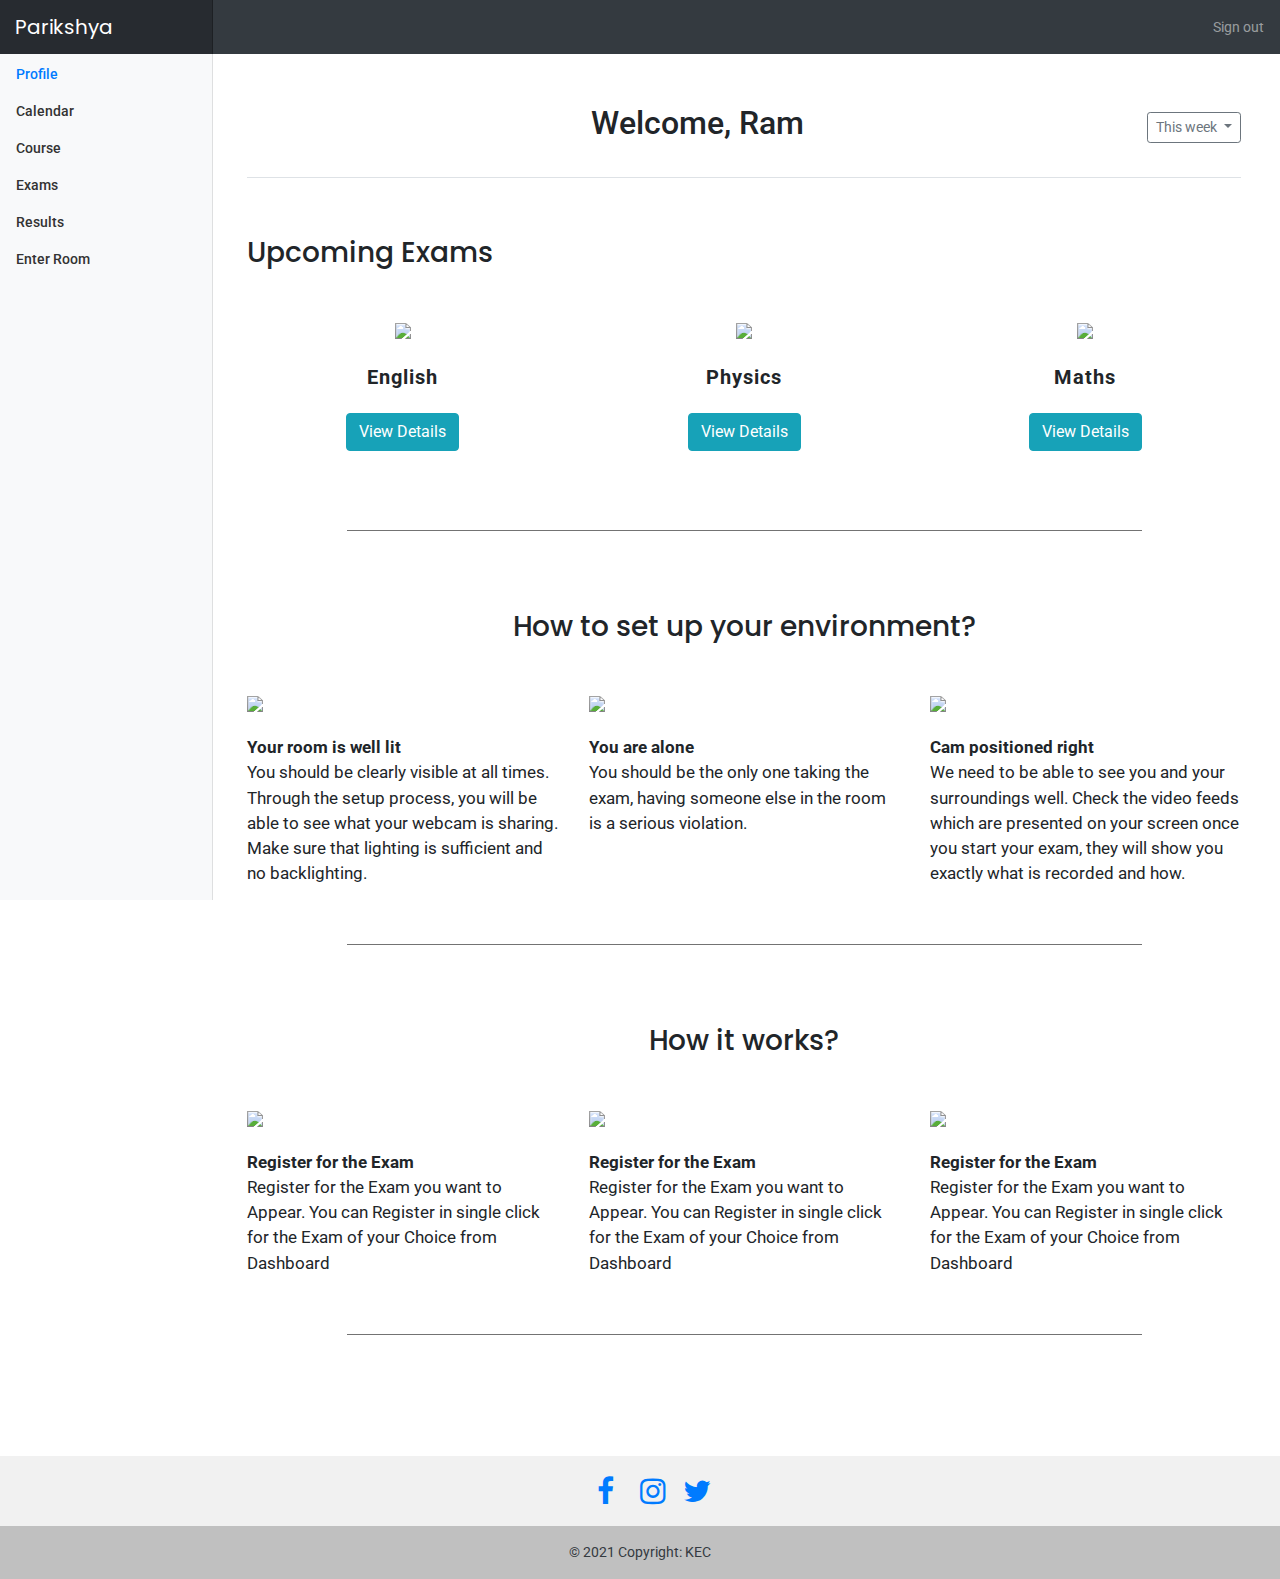
==== index.html @ 29d37759 "Edited the files." ====
<!doctype html>
<html lang="en">

<head>
  <meta charset="utf-8">
  <meta name="viewport" content="width=device-width, initial-scale=1, shrink-to-fit=no">
  <meta name="description" content="">
  <meta name="author" content="">
  <link rel="icon" href="../../../../favicon.ico">
  <link rel="stylesheet" href="path/to/font-awesome/css/font-awesome.min.css">
  <link rel="stylesheet" href="https://cdnjs.cloudflare.com/ajax/libs/font-awesome/4.7.0/css/font-awesome.min.css">


  <link href="https://fonts.googleapis.com/css2?family=Poppins:wght@700&display=swap" rel="stylesheet">
  <link href="https://fonts.googleapis.com/css2?family=Roboto:wght@300&display=swap" rel="stylesheet">
  <link rel="icon" href="new_logo1.png" type="image/x-icon">



  <title>Parikshya | Home</title>

  <!-- Bootstrap CSS -->
  <link rel="stylesheet" href="https://maxcdn.bootstrapcdn.com/bootstrap/4.0.0/css/bootstrap.min.css"
    integrity="sha384-Gn5384xqQ1aoWXA+058RXPxPg6fy4IWvTNh0E263XmFcJlSAwiGgFAW/dAiS6JXm" crossorigin="anonymous">

  <!-- Bootstrap core CSS -->
  <link href="../../dist/css/bootstrap.min.css" rel="stylesheet">

  <!-- Custom styles for this template -->
  <link href="dashboard.css" rel="stylesheet">
</head>

<body>
  <nav class="navbar navbar-dark fixed-top bg-dark flex-md-nowrap p-0 shadow">
    <a class="navbar-brand col-sm-3 col-md-2 mr-0" href="#" style="font-family: Poppins;font-size:20px;">Parikshya</a>
    <!-- <input class="form-control form-control-dark w-100" type="text" placeholder="Search" aria-label="Search">-->
    <ul class="navbar-nav px-3">
      <li class="nav-item text-nowrap">
        <a class="nav-link" href="#">Sign out</a>
      </li>
    </ul>
  </nav>



  <div class="container-fluid">
    <div class="row">
      <nav class="col-md-2 d-none d-md-block bg-light sidebar">
        <div class="sidebar-sticky">
          <ul class="nav flex-column">
            <li class="nav-item">
              <a class="nav-link active" href="index.html">
                <span data-feather="home"></span>
                Profile <span class="sr-only">(current)</span>
              </a>
            </li>
            <li class="nav-item">
              <a class="nav-link" href="calendarpage.html">
                <span data-feather="calendar"></span>
                Calendar
              </a>
            </li>
            <li class="nav-item">
              <a class="nav-link" href="#">
                <span data-feather="book-open"></span>
                Course
              </a>
            </li>
            <li class="nav-item">
              <a class="nav-link" href="#">
                <span data-feather="file-text"></span>
                Exams
              </a>
            </li>
            <li class="nav-item">
              <a class="nav-link" href="#">
                <span data-feather="clipboard"></span>
                Results
              </a>
            </li>
            <li class="nav-item">
              <a class="nav-link" target="_blank" href="https://webrtc-3175a.web.app/videopage.html">
                <span data-feather="log-in"></span>
                Enter Room
              </a>
            </li>
          </ul>
        </div>
      </nav>
    </div>

    <main role="main" class="col-md-9 ml-sm-auto col-lg-10 px-4"><br>
      <div
        class="d-flex justify-content-between flex-wrap flex-md-nowrap align-items-center pt-3 pb-2 mb-3 border-bottom">
        <br /><br /><br><br>
        <h1 class="h2">Welcome, Ram </h1>
        <div class="btn-toolbar mb-2 mb-md-0">
          <button class="btn btn-sm btn-outline-secondary dropdown-toggle">
            <span data-feather="calendar"></span>
            This week
          </button>
        </div>
      </div>


      <br><br>
      <h3 style="font-family: Poppins;">Upcoming Exams</h3><br><br>
      <div class="row">
        <div class="col-lg-4 col-md-4 col-sm-12 col-xs-12">
          <center><img src="test-passed.png" height="auto" width="60%"><br>
            <br>
            <f style="font-family: Roboto; letter-spacing: 1px; font-size: 20px;"><b>English</b></f><br><br>
            <button type="button" class="btn btn-info" onclick="window.location.href='englishexam.html';">View
              Details</button>
          </center>
        </div>

        <div class="col-lg-4 col-md-4 col-sm-12 col-xs-12">
          <center><img src="test-passed.png" height="auto" width="60%"><br>
            <!-- <f style="font-family: Roboto; letter-spacing: 1px; font-size: 2vw;"><b>English</b></f><br><br> 
          <button type="button" class="btn btn-info">View Details</button></center> -->
            <br>
            <f style="font-family: Roboto; letter-spacing: 1px; font-size: 20px;"><b>Physics</b></f><br><br>
            <button type="button" class="btn btn-info" onclick="window.location.href='physicsexam.html';">View
              Details</button>
          </center>
        </div>

        <div class="col-lg-4 col-md-4 col-sm-12 col-xs-12">
          <center><img src="test-passed.png" height="auto" width="60%"><br>
            <!-- <f style="font-family: Roboto; letter-spacing: 1px; font-size: 2vw;"><b>English</b></f><br><br> 
          <button type="button" class="btn btn-info">View Details</button></center> -->
            <br>
            <f style="font-family: Roboto; letter-spacing: 1px; font-size: 20px;"><b>Maths</b></f><br><br>
            <button type="button" class="btn btn-info">View Details</button>
          </center>
        </div>
      </div>
      <br /><br /><br />

      <hr color=grey width=80%>

      <br><br><br>

      <center>
        <h3 style="font-family: Poppins;">How to set up your environment?</h3><br><br>
      </center>
      <div class="row">
        <div class="col-lg-4 col-md-4 col-sm-12 col-xs-12">
          <img src="lamp.png" height="auto" width="100%"><br><br>
          <f style="font-family: Roboto;font-size: 1.2em;"> <b>Your room is well lit</b><br>
            You should be clearly visible at all times. Through the setup process, you will be able to see what your
            webcam is sharing. Make sure that lighting is sufficient and no backlighting.</f>
        </div>
        <div class="col-lg-4 col-md-4 col-sm-12 col-xs-12">
          <img src="extra-person.png" height="auto" width="100%"><br><br>
          <f style="font-family: Roboto;font-size: 1.2em;"> <b>You are alone</b><br>
            You should be the only one taking the exam, having someone else in the room is a serious violation.</f>
        </div>
        <div class="col-lg-4 col-md-4 col-sm-12 col-xs-12">
          <img src="camera-focus.png" height="auto" width="100%"><br><br>
          <f style="font-family: Roboto;font-size: 1.2em;"> <b>
              Cam positioned right</b><br>
            We need to be able to see you and your surroundings well. Check the video feeds which are presented on
            your screen once you start your exam, they will show you exactly what is recorded and how.</f>
        </div>
      </div>


      <br><br>
      <hr color=grey width=80%>
      <br /><br /><br />




      <center>
        <h3 style="font-family: Poppins;">How it works?</h3><br><br>
      </center>
      <div class="row">
        <div class="col-lg-4 col-md-4 col-sm-12 col-xs-12">
          <img src="reg3.png" height="auto" width="100%"><br><br>
          <f style="font-family: Roboto;font-size: 1.2em;"> <b>Register for the Exam</b><br>
            Register for the Exam you want to Appear. You can Register in single click for the Exam of your Choice
            from Dashboard</f>
        </div>
        <div class="col-lg-4 col-md-4 col-sm-12 col-xs-12">
          <img src="ontest2.jpg" height="auto" width="100%"><br><br>
          <f style="font-family: Roboto;font-size: 1.2em;"> <b>Register for the Exam</b><br>
            Register for the Exam you want to Appear. You can Register in single click for the Exam of your Choice
            from Dashboard</f>
        </div>
        <div class="col-lg-4 col-md-4 col-sm-12 col-xs-12">
          <img src="reg3.png" height="auto" width="100%"><br><br>
          <f style="font-family: Roboto;font-size: 1.2em;"> <b>Register for the Exam</b><br>
            Register for the Exam you want to Appear. You can Register in single click for the Exam of your Choice
            from Dashboard</f>
        </div>
      </div>
      <br /><br />
      <hr color=grey width=80%>
    </main>
  </div><br /><br />


  <br /><br /><br />

  <footer class="text-center text-white" style="background-color: #f1f1f1;">
    <a href="#" class="fa fa-facebook"></a>
    <a href="#" class="fa fa-instagram"></a>
    <a href="#" class="fa fa-twitter"></a>



    <!-- Grid container -->

    <!-- Copyright -->

    <div class="text-center text-dark p-3" style="background-color: rgba(0, 0, 0, 0.2);">
      <center>
        © 2021 Copyright:
        <a class="text-dark" href="https://kecktm.edu.np/">KEC</a>
      </center>
    </div>
    <!-- Copyright -->
  </footer>

























  <!-- Bootstrap core JavaScript
    ================================================== -->
  <!-- Placed at the end of the document so the pages load faster -->
  <script src="https://code.jquery.com/jquery-3.3.1.slim.min.js"
    integrity="sha384-q8i/X+965DzO0rT7abK41JStQIAqVgRVzpbzo5smXKp4YfRvH+8abtTE1Pi6jizo" crossorigin="anonymous">
  </script>
  <script>
    window.jQuery || document.write('<script src="../../assets/js/vendor/jquery-slim.min.js"><\/script>')
  </script>
  <script src="../../assets/js/vendor/popper.min.js"></script>
  <script src="../../dist/js/bootstrap.min.js"></script>

  <!-- Icons -->
  <script src="https://unpkg.com/feather-icons/dist/feather.min.js"></script>
  <script>
    feather.replace()
  </script>


</body>

</html>
---- dashboard.css ----
body {
  font-size: .875rem;
}

.feather {
  width: 16px;
  height: 16px;
  vertical-align: text-bottom;
}

/*
 * Sidebar
 */

.sidebar {
  position: fixed;
  top: 0;
  bottom: 0;
  left: 0;
  z-index: 100; /* Behind the navbar */
  padding: 48px 0 0; /* Height of navbar */
  box-shadow: inset -1px 0 0 rgba(0, 0, 0, .1);
}

.sidebar-sticky {
  position: relative;
  top: 0;
  height: calc(100vh - 48px);
  padding-top: .5rem;
  overflow-x: hidden;
  overflow-y: auto; /* Scrollable contents if viewport is shorter than content. */
}

@supports ((position: -webkit-sticky) or (position: sticky)) {
  .sidebar-sticky {
    position: -webkit-sticky;
    position: sticky;
  }
}

.sidebar .nav-link {
  font-weight: 500;
  color: #333;
}

.sidebar .nav-link .feather {
  margin-right: 4px;
  color: #999;
}

.sidebar .nav-link.active {
  color: #007bff;
}

.sidebar .nav-link:hover .feather,
.sidebar .nav-link.active .feather {
  color: inherit;
}

.sidebar-heading {
  font-size: .75rem;
  text-transform: uppercase;
}

/*
 * Content
 */

[role="main"] {
  padding-top: 48px; /* Space for fixed navbar */
}

/*
 * Navbar
 */

.navbar-brand {
  padding-top: .75rem;
  padding-bottom: .75rem;
  font-size: 1rem;
  background-color: rgba(0, 0, 0, .25);
  box-shadow: inset -1px 0 0 rgba(0, 0, 0, .25);
}

.navbar .form-control {
  padding: .75rem 1rem;
  border-width: 0;
  border-radius: 0;
}

.form-control-dark {
  color: #fff;
  background-color: rgba(255, 255, 255, .1);
  border-color: rgba(255, 255, 255, .1);
}

.form-control-dark:focus {
  border-color: transparent;
  box-shadow: 0 0 0 3px rgba(255, 255, 255, .25);
}

.fa {
  padding: 20px;
  font-size: 30px;
  width: 30px;
  text-align: center;
  text-decoration: none;
}

.fa:hover {
  opacity: 0.7;
}
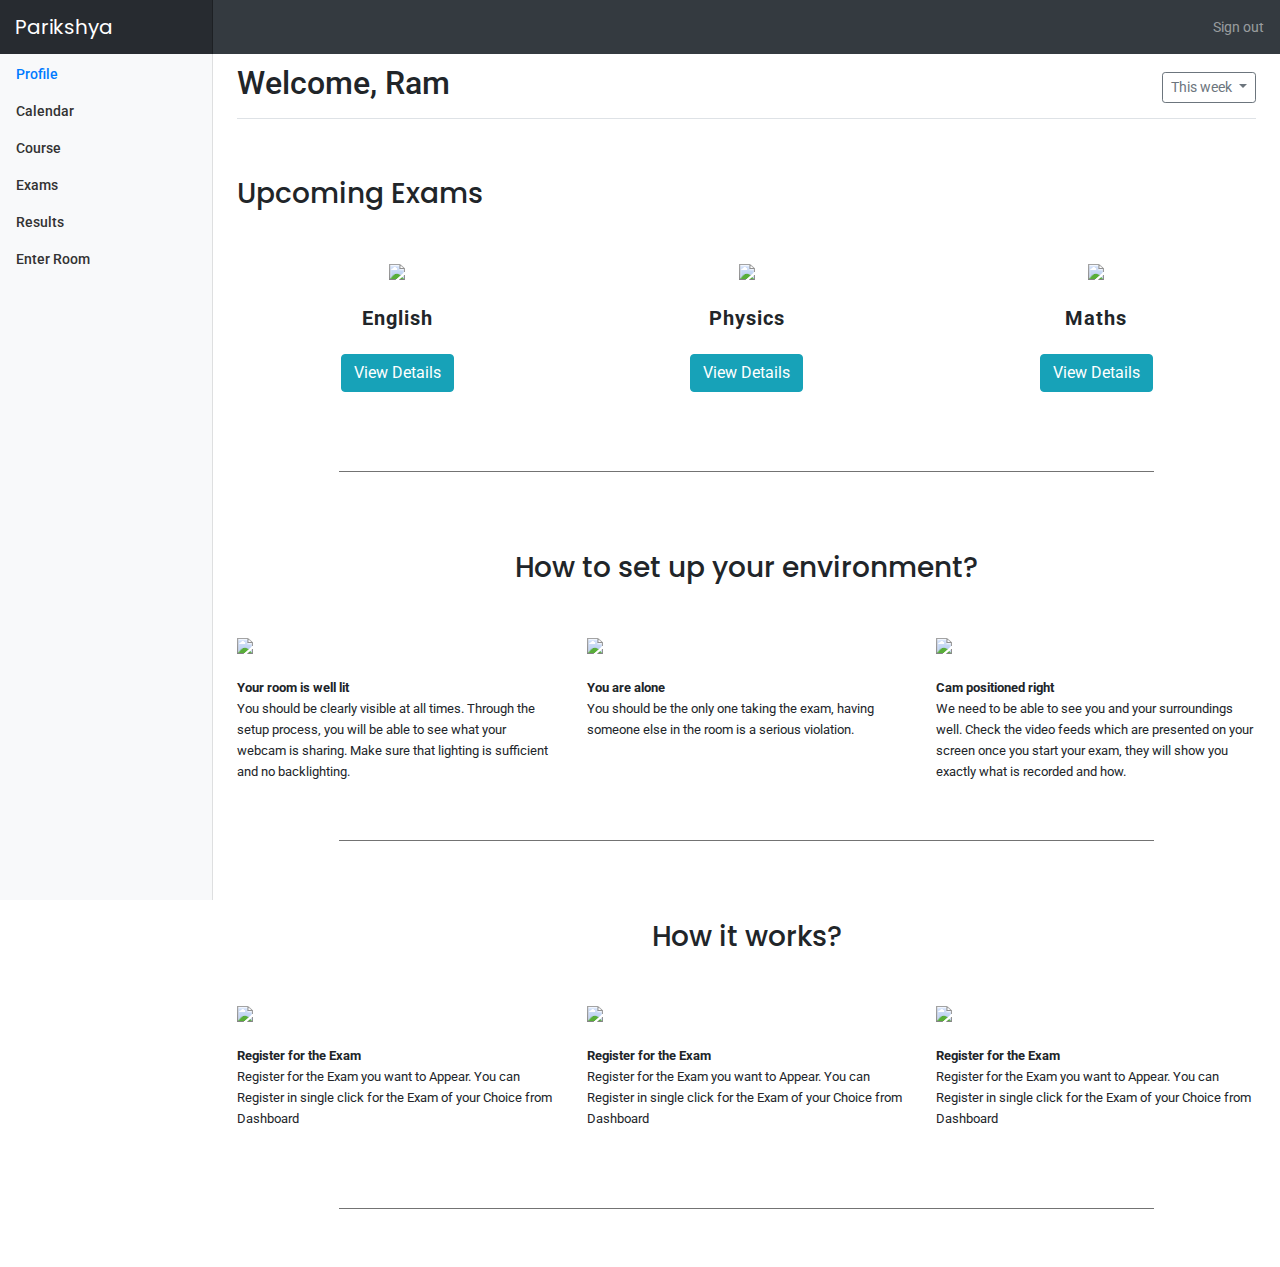
==== commit 385f1552: "Edited." ====
--- a/index.html
+++ b/index.html
@@ -7,10 +7,6 @@
   <meta name="description" content="">
   <meta name="author" content="">
   <link rel="icon" href="../../../../favicon.ico">
-  <link rel="stylesheet" href="path/to/font-awesome/css/font-awesome.min.css">
-  <link rel="stylesheet" href="https://cdnjs.cloudflare.com/ajax/libs/font-awesome/4.7.0/css/font-awesome.min.css">
-
-
   <link href="https://fonts.googleapis.com/css2?family=Poppins:wght@700&display=swap" rel="stylesheet">
   <link href="https://fonts.googleapis.com/css2?family=Roboto:wght@300&display=swap" rel="stylesheet">
   <link rel="icon" href="new_logo1.png" type="image/x-icon">
@@ -84,188 +80,169 @@
                 Enter Room
               </a>
             </li>
+
           </ul>
+
+          <!-- <h6 class="sidebar-heading d-flex justify-content-between align-items-center px-3 mt-4 mb-1 text-muted">
+              <span>Saved reports</span>
+              <a class="d-flex align-items-center text-muted" href="#">
+                <span data-feather="plus-circle"></span>
+              </a>
+            </h6>
+            <ul class="nav flex-column mb-2">
+              <li class="nav-item">
+                <a class="nav-link" href="#">
+                  <span data-feather="file-text"></span>
+                  Current month
+                </a>
+              </li>
+              <li class="nav-item">
+                <a class="nav-link" href="#">
+                  <span data-feather="file-text"></span>
+                  Last quarter
+                </a>
+              </li>
+              <li class="nav-item">
+                <a class="nav-link" href="#">
+                  <span data-feather="file-text"></span>
+                  Social engagement
+                </a>
+              </li>
+              <li class="nav-item">
+                <a class="nav-link" href="#">
+                  <span data-feather="file-text"></span>
+                  Year-end sale
+                </a>
+              </li>
+            </ul> -->
         </div>
       </nav>
-    </div>
-
-    <main role="main" class="col-md-9 ml-sm-auto col-lg-10 px-4"><br>
-      <div
-        class="d-flex justify-content-between flex-wrap flex-md-nowrap align-items-center pt-3 pb-2 mb-3 border-bottom">
-        <br /><br /><br><br>
-        <h1 class="h2">Welcome, Ram </h1>
-        <div class="btn-toolbar mb-2 mb-md-0">
-          <button class="btn btn-sm btn-outline-secondary dropdown-toggle">
-            <span data-feather="calendar"></span>
-            This week
-          </button>
+
+      <main role="main" class="col-md-9 ml-sm-auto col-lg-10 px-4">
+        <div
+          class="d-flex justify-content-between flex-wrap flex-md-nowrap align-items-center pt-3 pb-2 mb-3 border-bottom">
+          <h1 class="h2">Welcome, Ram </h1>
+          <div class="btn-toolbar mb-2 mb-md-0">
+            <button class="btn btn-sm btn-outline-secondary dropdown-toggle">
+              <span data-feather="calendar"></span>
+              This week
+            </button>
+          </div>
         </div>
-      </div>
-
-
-      <br><br>
-      <h3 style="font-family: Poppins;">Upcoming Exams</h3><br><br>
-      <div class="row">
-        <div class="col-lg-4 col-md-4 col-sm-12 col-xs-12">
-          <center><img src="test-passed.png" height="auto" width="60%"><br>
-            <br>
-            <f style="font-family: Roboto; letter-spacing: 1px; font-size: 20px;"><b>English</b></f><br><br>
-            <button type="button" class="btn btn-info" onclick="window.location.href='englishexam.html';">View
-              Details</button>
-          </center>
+
+
+        <br><br>
+        <h3 style="font-family: Poppins;">Upcoming Exams</h3><br><br>
+        <div class="row">
+          <div class="col-lg-4 col-md-4 col-sm-12 col-xs-12">
+            <center><img src="test-passed.png" height="auto" width="60%"><br>
+              <!-- <f style="font-family: Roboto; letter-spacing: 1px; font-size: 2vw;"><b>English</b></f><br><br> 
+          <button type="button" class="btn btn-info">View Details</button></center> -->
+              <br>
+              <f style="font-family: Roboto; letter-spacing: 1px; font-size: 20px;"><b>English</b></f><br><br>
+              <button type="button" class="btn btn-info" onclick="window.location.href='englishexam.html';">View
+                Details</button>
+            </center>
+          </div>
+
+          <div class="col-lg-4 col-md-4 col-sm-12 col-xs-12">
+            <center><img src="test-passed.png" height="auto" width="60%"><br>
+              <!-- <f style="font-family: Roboto; letter-spacing: 1px; font-size: 2vw;"><b>English</b></f><br><br> 
+          <button type="button" class="btn btn-info">View Details</button></center> -->
+              <br>
+              <f style="font-family: Roboto; letter-spacing: 1px; font-size: 20px;"><b>Physics</b></f><br><br>
+              <button type="button" class="btn btn-info" onclick="window.location.href='physicsexam.html';">View
+                Details</button>
+            </center>
+          </div>
+
+          <div class="col-lg-4 col-md-4 col-sm-12 col-xs-12">
+            <center><img src="test-passed.png" height="auto" width="60%"><br>
+              <!-- <f style="font-family: Roboto; letter-spacing: 1px; font-size: 2vw;"><b>English</b></f><br><br> 
+          <button type="button" class="btn btn-info">View Details</button></center> -->
+              <br>
+              <f style="font-family: Roboto; letter-spacing: 1px; font-size: 20px;"><b>Maths</b></f><br><br>
+              <button type="button" class="btn btn-info">View Details</button>
+            </center>
+          </div>
+        </div><br /><br /><br />
+
+        <hr color=grey width=80%>
+
+        <br><br><br>
+
+        <center>
+          <h3 style="font-family: Poppins;">How to set up your environment?</h3><br><br>
+        </center>
+        <div class="row">
+          <div class="col-lg-4 col-md-4 col-sm-12 col-xs-12">
+            <img src="lamp.png" height="auto" width="100%"><br><br>
+            <f style="font-family: Roboto;font-size: 1vw;"> <b>Your room is well lit</b><br>
+              You should be clearly visible at all times. Through the setup process, you will be able to see what your
+              webcam is sharing. Make sure that lighting is sufficient and no backlighting.</f>
+          </div>
+          <div class="col-lg-4 col-md-4 col-sm-12 col-xs-12">
+            <img src="extra-person.png" height="auto" width="100%"><br><br>
+            <f style="font-family: Roboto;font-size: 1vw;"> <b>You are alone</b><br>
+              You should be the only one taking the exam, having someone else in the room is a serious violation.</f>
+          </div>
+          <div class="col-lg-4 col-md-4 col-sm-12 col-xs-12">
+            <img src="camera-focus.png" height="auto" width="100%"><br><br>
+            <f style="font-family: Roboto;font-size: 1vw;"> <b>
+                Cam positioned right</b><br>
+              We need to be able to see you and your surroundings well. Check the video feeds which are presented on
+              your screen once you start your exam, they will show you exactly what is recorded and how.</f>
+          </div>
         </div>
-
-        <div class="col-lg-4 col-md-4 col-sm-12 col-xs-12">
-          <center><img src="test-passed.png" height="auto" width="60%"><br>
-            <!-- <f style="font-family: Roboto; letter-spacing: 1px; font-size: 2vw;"><b>English</b></f><br><br> 
-          <button type="button" class="btn btn-info">View Details</button></center> -->
-            <br>
-            <f style="font-family: Roboto; letter-spacing: 1px; font-size: 20px;"><b>Physics</b></f><br><br>
-            <button type="button" class="btn btn-info" onclick="window.location.href='physicsexam.html';">View
-              Details</button>
-          </center>
-        </div>
-
-        <div class="col-lg-4 col-md-4 col-sm-12 col-xs-12">
-          <center><img src="test-passed.png" height="auto" width="60%"><br>
-            <!-- <f style="font-family: Roboto; letter-spacing: 1px; font-size: 2vw;"><b>English</b></f><br><br> 
-          <button type="button" class="btn btn-info">View Details</button></center> -->
-            <br>
-            <f style="font-family: Roboto; letter-spacing: 1px; font-size: 20px;"><b>Maths</b></f><br><br>
-            <button type="button" class="btn btn-info">View Details</button>
-          </center>
-        </div>
-      </div>
-      <br /><br /><br />
-
-      <hr color=grey width=80%>
-
-      <br><br><br>
-
-      <center>
-        <h3 style="font-family: Poppins;">How to set up your environment?</h3><br><br>
-      </center>
-      <div class="row">
-        <div class="col-lg-4 col-md-4 col-sm-12 col-xs-12">
-          <img src="lamp.png" height="auto" width="100%"><br><br>
-          <f style="font-family: Roboto;font-size: 1.2em;"> <b>Your room is well lit</b><br>
-            You should be clearly visible at all times. Through the setup process, you will be able to see what your
-            webcam is sharing. Make sure that lighting is sufficient and no backlighting.</f>
-        </div>
-        <div class="col-lg-4 col-md-4 col-sm-12 col-xs-12">
-          <img src="extra-person.png" height="auto" width="100%"><br><br>
-          <f style="font-family: Roboto;font-size: 1.2em;"> <b>You are alone</b><br>
-            You should be the only one taking the exam, having someone else in the room is a serious violation.</f>
-        </div>
-        <div class="col-lg-4 col-md-4 col-sm-12 col-xs-12">
-          <img src="camera-focus.png" height="auto" width="100%"><br><br>
-          <f style="font-family: Roboto;font-size: 1.2em;"> <b>
-              Cam positioned right</b><br>
-            We need to be able to see you and your surroundings well. Check the video feeds which are presented on
-            your screen once you start your exam, they will show you exactly what is recorded and how.</f>
-        </div>
-      </div>
-
-
-      <br><br>
-      <hr color=grey width=80%>
-      <br /><br /><br />
-
-
-
-
-      <center>
-        <h3 style="font-family: Poppins;">How it works?</h3><br><br>
-      </center>
-      <div class="row">
-        <div class="col-lg-4 col-md-4 col-sm-12 col-xs-12">
-          <img src="reg3.png" height="auto" width="100%"><br><br>
-          <f style="font-family: Roboto;font-size: 1.2em;"> <b>Register for the Exam</b><br>
-            Register for the Exam you want to Appear. You can Register in single click for the Exam of your Choice
-            from Dashboard</f>
-        </div>
-        <div class="col-lg-4 col-md-4 col-sm-12 col-xs-12">
-          <img src="ontest2.jpg" height="auto" width="100%"><br><br>
-          <f style="font-family: Roboto;font-size: 1.2em;"> <b>Register for the Exam</b><br>
-            Register for the Exam you want to Appear. You can Register in single click for the Exam of your Choice
-            from Dashboard</f>
-        </div>
-        <div class="col-lg-4 col-md-4 col-sm-12 col-xs-12">
-          <img src="reg3.png" height="auto" width="100%"><br><br>
-          <f style="font-family: Roboto;font-size: 1.2em;"> <b>Register for the Exam</b><br>
-            Register for the Exam you want to Appear. You can Register in single click for the Exam of your Choice
-            from Dashboard</f>
-        </div>
-      </div>
-      <br /><br />
-      <hr color=grey width=80%>
-    </main>
-  </div><br /><br />
-
-
-  <br /><br /><br />
-
-  <footer class="text-center text-white" style="background-color: #f1f1f1;">
-    <a href="#" class="fa fa-facebook"></a>
-    <a href="#" class="fa fa-instagram"></a>
-    <a href="#" class="fa fa-twitter"></a>
-
-
-
-    <!-- Grid container -->
-
-    <!-- Copyright -->
-
-    <div class="text-center text-dark p-3" style="background-color: rgba(0, 0, 0, 0.2);">
-      <center>
-        © 2021 Copyright:
-        <a class="text-dark" href="https://kecktm.edu.np/">KEC</a>
-      </center>
-    </div>
-    <!-- Copyright -->
-  </footer>
-
-
-
-
-
-
-
-
-
-
-
-
-
-
-
-
-
-
-
-
-
-
-
-
-
-  <!-- Bootstrap core JavaScript
+        <br><br>
+        <hr color=grey width=80%>
+        <br /><br /><br />
+
+
+
+
+        <center>
+          <h3 style="font-family: Poppins;">How it works?</h3><br><br>
+        </center>
+        <div class="row">
+          <div class="col-lg-4 col-md-4 col-sm-12 col-xs-12">
+            <img src="reg3.png" height="auto" width="100%"><br><br>
+            <f style="font-family: Roboto;font-size: 1vw;"> <b>Register for the Exam</b><br>
+              Register for the Exam you want to Appear. You can Register in single click for the Exam of your Choice
+              from Dashboard</f>
+          </div>
+          <div class="col-lg-4 col-md-4 col-sm-12 col-xs-12">
+            <img src="ontest2.jpg" height="auto" width="100%"><br><br>
+            <f style="font-family: Roboto;font-size: 1vw;"> <b>Register for the Exam</b><br>
+              Register for the Exam you want to Appear. You can Register in single click for the Exam of your Choice
+              from Dashboard</f>
+          </div>
+          <div class="col-lg-4 col-md-4 col-sm-12 col-xs-12">
+            <img src="reg3.png" height="auto" width="100%"><br><br>
+            <f style="font-family: Roboto;font-size: 1vw;"> <b>Register for the Exam</b><br>
+              Register for the Exam you want to Appear. You can Register in single click for the Exam of your Choice
+              from Dashboard</f>
+          </div>
+        </div><br /><br /><br />
+
+        <hr color=grey width=80%>
+        <br /><br />
+
+        <!-- Bootstrap core JavaScript
     ================================================== -->
-  <!-- Placed at the end of the document so the pages load faster -->
-  <script src="https://code.jquery.com/jquery-3.3.1.slim.min.js"
-    integrity="sha384-q8i/X+965DzO0rT7abK41JStQIAqVgRVzpbzo5smXKp4YfRvH+8abtTE1Pi6jizo" crossorigin="anonymous">
-  </script>
-  <script>
-    window.jQuery || document.write('<script src="../../assets/js/vendor/jquery-slim.min.js"><\/script>')
-  </script>
-  <script src="../../assets/js/vendor/popper.min.js"></script>
-  <script src="../../dist/js/bootstrap.min.js"></script>
-
-  <!-- Icons -->
-  <script src="https://unpkg.com/feather-icons/dist/feather.min.js"></script>
-  <script>
-    feather.replace()
-  </script>
+        <!-- Placed at the end of the document so the pages load faster -->
+        <script src="https://code.jquery.com/jquery-3.3.1.slim.min.js"
+          integrity="sha384-q8i/X+965DzO0rT7abK41JStQIAqVgRVzpbzo5smXKp4YfRvH+8abtTE1Pi6jizo"
+          crossorigin="anonymous"></script>
+        <script>window.jQuery || document.write('<script src="../../assets/js/vendor/jquery-slim.min.js"><\/script>')</script>
+        <script src="../../assets/js/vendor/popper.min.js"></script>
+        <script src="../../dist/js/bootstrap.min.js"></script>
+
+        <!-- Icons -->
+        <script src="https://unpkg.com/feather-icons/dist/feather.min.js"></script>
+        <script>
+          feather.replace()
+        </script>
 
 
 </body>
--- a/dashboard.css
+++ b/dashboard.css
@@ -99,14 +99,4 @@
   box-shadow: 0 0 0 3px rgba(255, 255, 255, .25);
 }
 
-.fa {
-  padding: 20px;
-  font-size: 30px;
-  width: 30px;
-  text-align: center;
-  text-decoration: none;
-}
 
-.fa:hover {
-  opacity: 0.7;
-}
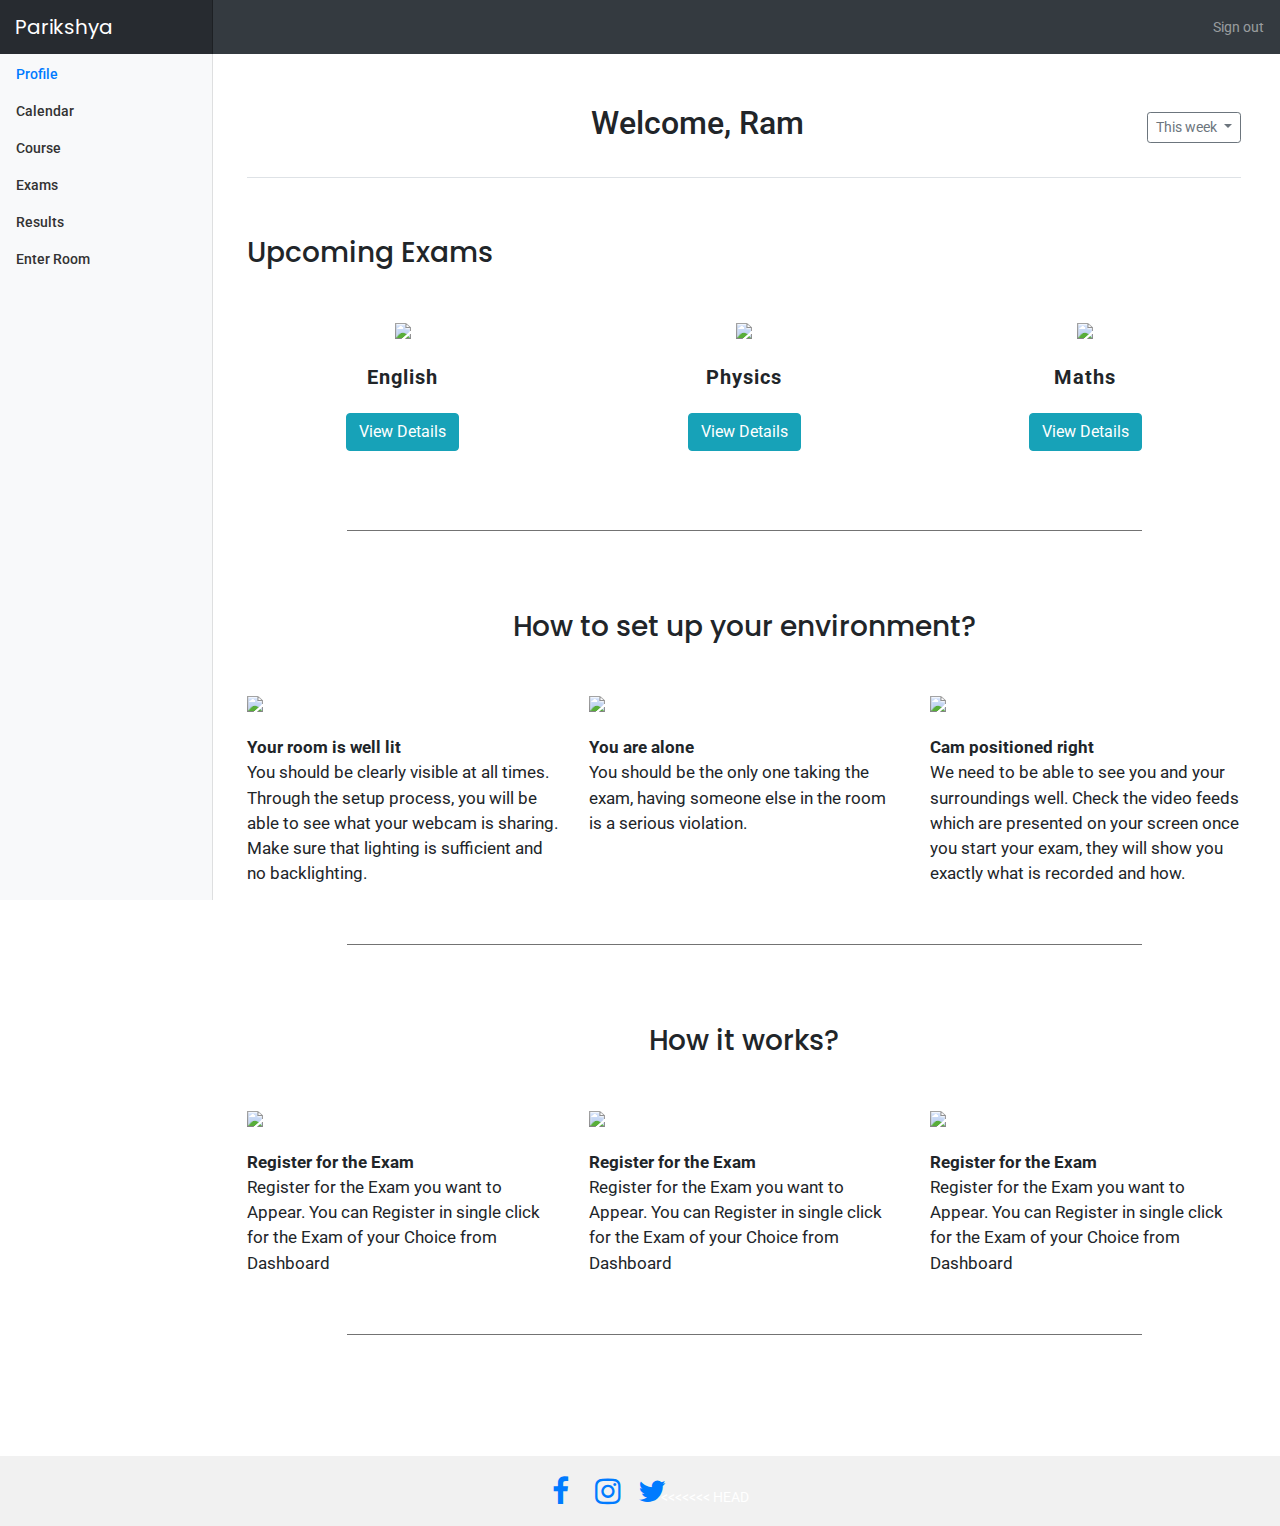
==== commit 051999fa: "Changed" ====
--- a/index.html
+++ b/index.html
@@ -7,6 +7,10 @@
   <meta name="description" content="">
   <meta name="author" content="">
   <link rel="icon" href="../../../../favicon.ico">
+  <link rel="stylesheet" href="path/to/font-awesome/css/font-awesome.min.css">
+  <link rel="stylesheet" href="https://cdnjs.cloudflare.com/ajax/libs/font-awesome/4.7.0/css/font-awesome.min.css">
+
+
   <link href="https://fonts.googleapis.com/css2?family=Poppins:wght@700&display=swap" rel="stylesheet">
   <link href="https://fonts.googleapis.com/css2?family=Roboto:wght@300&display=swap" rel="stylesheet">
   <link rel="icon" href="new_logo1.png" type="image/x-icon">
@@ -80,169 +84,192 @@
                 Enter Room
               </a>
             </li>
-
           </ul>
-
-          <!-- <h6 class="sidebar-heading d-flex justify-content-between align-items-center px-3 mt-4 mb-1 text-muted">
-              <span>Saved reports</span>
-              <a class="d-flex align-items-center text-muted" href="#">
-                <span data-feather="plus-circle"></span>
-              </a>
-            </h6>
-            <ul class="nav flex-column mb-2">
-              <li class="nav-item">
-                <a class="nav-link" href="#">
-                  <span data-feather="file-text"></span>
-                  Current month
-                </a>
-              </li>
-              <li class="nav-item">
-                <a class="nav-link" href="#">
-                  <span data-feather="file-text"></span>
-                  Last quarter
-                </a>
-              </li>
-              <li class="nav-item">
-                <a class="nav-link" href="#">
-                  <span data-feather="file-text"></span>
-                  Social engagement
-                </a>
-              </li>
-              <li class="nav-item">
-                <a class="nav-link" href="#">
-                  <span data-feather="file-text"></span>
-                  Year-end sale
-                </a>
-              </li>
-            </ul> -->
         </div>
       </nav>
-
-      <main role="main" class="col-md-9 ml-sm-auto col-lg-10 px-4">
-        <div
-          class="d-flex justify-content-between flex-wrap flex-md-nowrap align-items-center pt-3 pb-2 mb-3 border-bottom">
-          <h1 class="h2">Welcome, Ram </h1>
-          <div class="btn-toolbar mb-2 mb-md-0">
-            <button class="btn btn-sm btn-outline-secondary dropdown-toggle">
-              <span data-feather="calendar"></span>
-              This week
-            </button>
-          </div>
-        </div>
-
-
-        <br><br>
-        <h3 style="font-family: Poppins;">Upcoming Exams</h3><br><br>
-        <div class="row">
-          <div class="col-lg-4 col-md-4 col-sm-12 col-xs-12">
-            <center><img src="test-passed.png" height="auto" width="60%"><br>
-              <!-- <f style="font-family: Roboto; letter-spacing: 1px; font-size: 2vw;"><b>English</b></f><br><br> 
+    </div>
+
+    <main role="main" class="col-md-9 ml-sm-auto col-lg-10 px-4"><br>
+      <div
+        class="d-flex justify-content-between flex-wrap flex-md-nowrap align-items-center pt-3 pb-2 mb-3 border-bottom">
+        <br /><br /><br><br>
+        <h1 class="h2">Welcome, Ram </h1>
+        <div class="btn-toolbar mb-2 mb-md-0">
+          <button class="btn btn-sm btn-outline-secondary dropdown-toggle">
+            <span data-feather="calendar"></span>
+            This week
+          </button>
+        </div>
+      </div>
+
+
+      <br><br>
+      <h3 style="font-family: Poppins;">Upcoming Exams</h3><br><br>
+      <div class="row">
+        <div class="col-lg-4 col-md-4 col-sm-12 col-xs-12">
+          <center><img src="test-passed.png" height="auto" width="60%"><br>
+            <br>
+            <f style="font-family: Roboto; letter-spacing: 1px; font-size: 20px;"><b>English</b></f><br><br>
+            <button type="button" class="btn btn-info" onclick="window.location.href='englishexam.html';">View
+              Details</button>
+          </center>
+        </div>
+
+        <div class="col-lg-4 col-md-4 col-sm-12 col-xs-12">
+          <center><img src="test-passed.png" height="auto" width="60%"><br>
+            <!-- <f style="font-family: Roboto; letter-spacing: 1px; font-size: 2vw;"><b>English</b></f><br><br> 
           <button type="button" class="btn btn-info">View Details</button></center> -->
-              <br>
-              <f style="font-family: Roboto; letter-spacing: 1px; font-size: 20px;"><b>English</b></f><br><br>
-              <button type="button" class="btn btn-info" onclick="window.location.href='englishexam.html';">View
-                Details</button>
-            </center>
-          </div>
-
-          <div class="col-lg-4 col-md-4 col-sm-12 col-xs-12">
-            <center><img src="test-passed.png" height="auto" width="60%"><br>
-              <!-- <f style="font-family: Roboto; letter-spacing: 1px; font-size: 2vw;"><b>English</b></f><br><br> 
+            <br>
+            <f style="font-family: Roboto; letter-spacing: 1px; font-size: 20px;"><b>Physics</b></f><br><br>
+            <button type="button" class="btn btn-info" onclick="window.location.href='physicsexam.html';">View
+              Details</button>
+          </center>
+        </div>
+
+        <div class="col-lg-4 col-md-4 col-sm-12 col-xs-12">
+          <center><img src="test-passed.png" height="auto" width="60%"><br>
+            <!-- <f style="font-family: Roboto; letter-spacing: 1px; font-size: 2vw;"><b>English</b></f><br><br> 
           <button type="button" class="btn btn-info">View Details</button></center> -->
-              <br>
-              <f style="font-family: Roboto; letter-spacing: 1px; font-size: 20px;"><b>Physics</b></f><br><br>
-              <button type="button" class="btn btn-info" onclick="window.location.href='physicsexam.html';">View
-                Details</button>
-            </center>
-          </div>
-
-          <div class="col-lg-4 col-md-4 col-sm-12 col-xs-12">
-            <center><img src="test-passed.png" height="auto" width="60%"><br>
-              <!-- <f style="font-family: Roboto; letter-spacing: 1px; font-size: 2vw;"><b>English</b></f><br><br> 
-          <button type="button" class="btn btn-info">View Details</button></center> -->
-              <br>
-              <f style="font-family: Roboto; letter-spacing: 1px; font-size: 20px;"><b>Maths</b></f><br><br>
-              <button type="button" class="btn btn-info">View Details</button>
-            </center>
-          </div>
-        </div><br /><br /><br />
-
-        <hr color=grey width=80%>
-
-        <br><br><br>
-
-        <center>
-          <h3 style="font-family: Poppins;">How to set up your environment?</h3><br><br>
-        </center>
-        <div class="row">
-          <div class="col-lg-4 col-md-4 col-sm-12 col-xs-12">
-            <img src="lamp.png" height="auto" width="100%"><br><br>
-            <f style="font-family: Roboto;font-size: 1vw;"> <b>Your room is well lit</b><br>
-              You should be clearly visible at all times. Through the setup process, you will be able to see what your
-              webcam is sharing. Make sure that lighting is sufficient and no backlighting.</f>
-          </div>
-          <div class="col-lg-4 col-md-4 col-sm-12 col-xs-12">
-            <img src="extra-person.png" height="auto" width="100%"><br><br>
-            <f style="font-family: Roboto;font-size: 1vw;"> <b>You are alone</b><br>
-              You should be the only one taking the exam, having someone else in the room is a serious violation.</f>
-          </div>
-          <div class="col-lg-4 col-md-4 col-sm-12 col-xs-12">
-            <img src="camera-focus.png" height="auto" width="100%"><br><br>
-            <f style="font-family: Roboto;font-size: 1vw;"> <b>
-                Cam positioned right</b><br>
-              We need to be able to see you and your surroundings well. Check the video feeds which are presented on
-              your screen once you start your exam, they will show you exactly what is recorded and how.</f>
-          </div>
-        </div>
-        <br><br>
-        <hr color=grey width=80%>
-        <br /><br /><br />
-
-
-
-
-        <center>
-          <h3 style="font-family: Poppins;">How it works?</h3><br><br>
-        </center>
-        <div class="row">
-          <div class="col-lg-4 col-md-4 col-sm-12 col-xs-12">
-            <img src="reg3.png" height="auto" width="100%"><br><br>
-            <f style="font-family: Roboto;font-size: 1vw;"> <b>Register for the Exam</b><br>
-              Register for the Exam you want to Appear. You can Register in single click for the Exam of your Choice
-              from Dashboard</f>
-          </div>
-          <div class="col-lg-4 col-md-4 col-sm-12 col-xs-12">
-            <img src="ontest2.jpg" height="auto" width="100%"><br><br>
-            <f style="font-family: Roboto;font-size: 1vw;"> <b>Register for the Exam</b><br>
-              Register for the Exam you want to Appear. You can Register in single click for the Exam of your Choice
-              from Dashboard</f>
-          </div>
-          <div class="col-lg-4 col-md-4 col-sm-12 col-xs-12">
-            <img src="reg3.png" height="auto" width="100%"><br><br>
-            <f style="font-family: Roboto;font-size: 1vw;"> <b>Register for the Exam</b><br>
-              Register for the Exam you want to Appear. You can Register in single click for the Exam of your Choice
-              from Dashboard</f>
-          </div>
-        </div><br /><br /><br />
-
-        <hr color=grey width=80%>
-        <br /><br />
-
+            <br>
+            <f style="font-family: Roboto; letter-spacing: 1px; font-size: 20px;"><b>Maths</b></f><br><br>
+            <button type="button" class="btn btn-info">View Details</button>
+          </center>
+        </div>
+      </div>
+      <br /><br /><br />
+
+      <hr color=grey width=80%>
+
+      <br><br><br>
+
+      <center>
+        <h3 style="font-family: Poppins;">How to set up your environment?</h3><br><br>
+      </center>
+      <div class="row">
+        <div class="col-lg-4 col-md-4 col-sm-12 col-xs-12">
+          <img src="lamp.png" height="auto" width="100%"><br><br>
+          <f style="font-family: Roboto;font-size: 1.2em;"> <b>Your room is well lit</b><br>
+            You should be clearly visible at all times. Through the setup process, you will be able to see what your
+            webcam is sharing. Make sure that lighting is sufficient and no backlighting.</f>
+        </div>
+        <div class="col-lg-4 col-md-4 col-sm-12 col-xs-12">
+          <img src="extra-person.png" height="auto" width="100%"><br><br>
+          <f style="font-family: Roboto;font-size: 1.2em;"> <b>You are alone</b><br>
+            You should be the only one taking the exam, having someone else in the room is a serious violation.</f>
+        </div>
+        <div class="col-lg-4 col-md-4 col-sm-12 col-xs-12">
+          <img src="camera-focus.png" height="auto" width="100%"><br><br>
+          <f style="font-family: Roboto;font-size: 1.2em;"> <b>
+              Cam positioned right</b><br>
+            We need to be able to see you and your surroundings well. Check the video feeds which are presented on
+            your screen once you start your exam, they will show you exactly what is recorded and how.</f>
+        </div>
+      </div>
+
+
+      <br><br>
+      <hr color=grey width=80%>
+      <br /><br /><br />
+
+
+
+
+      <center>
+        <h3 style="font-family: Poppins;">How it works?</h3><br><br>
+      </center>
+      <div class="row">
+        <div class="col-lg-4 col-md-4 col-sm-12 col-xs-12">
+          <img src="reg3.png" height="auto" width="100%"><br><br>
+          <f style="font-family: Roboto;font-size: 1.2em;"> <b>Register for the Exam</b><br>
+            Register for the Exam you want to Appear. You can Register in single click for the Exam of your Choice
+            from Dashboard</f>
+        </div>
+        <div class="col-lg-4 col-md-4 col-sm-12 col-xs-12">
+          <img src="ontest2.jpg" height="auto" width="100%"><br><br>
+          <f style="font-family: Roboto;font-size: 1.2em;"> <b>Register for the Exam</b><br>
+            Register for the Exam you want to Appear. You can Register in single click for the Exam of your Choice
+            from Dashboard</f>
+        </div>
+        <div class="col-lg-4 col-md-4 col-sm-12 col-xs-12">
+          <img src="reg3.png" height="auto" width="100%"><br><br>
+          <f style="font-family: Roboto;font-size: 1.2em;"> <b>Register for the Exam</b><br>
+            Register for the Exam you want to Appear. You can Register in single click for the Exam of your Choice
+            from Dashboard</f>
+        </div>
+      </div>
+      <br /><br />
+      <hr color=grey width=80%>
+    </main>
+  </div><br /><br />
+
+
+  <br /><br /><br />
+
+  <footer class="text-center text-white" style="background-color: #f1f1f1;">
+    <a href="#" class="fa fa-facebook"></a>
+    <a href="#" class="fa fa-instagram"></a>
+    <a href="#" class="fa fa-twitter"></a>
+
+
+
+    <!-- Grid container -->
+
+    <!-- Copyright -->
+
+<<<<<<< HEAD
         <!-- Bootstrap core JavaScript
+=======
+    <div class="text-center text-dark p-3" style="background-color: rgba(0, 0, 0, 0.2);">
+      <center>
+        © 2021 Copyright:
+        <a class="text-dark" href="https://kecktm.edu.np/">KEC</a>
+      </center>
+    </div>
+    <!-- Copyright -->
+  </footer>
+
+
+
+
+
+
+
+
+
+
+
+
+
+
+
+
+
+
+
+
+
+
+
+
+
+  <!-- Bootstrap core JavaScript
+>>>>>>> feature
     ================================================== -->
-        <!-- Placed at the end of the document so the pages load faster -->
-        <script src="https://code.jquery.com/jquery-3.3.1.slim.min.js"
-          integrity="sha384-q8i/X+965DzO0rT7abK41JStQIAqVgRVzpbzo5smXKp4YfRvH+8abtTE1Pi6jizo"
-          crossorigin="anonymous"></script>
-        <script>window.jQuery || document.write('<script src="../../assets/js/vendor/jquery-slim.min.js"><\/script>')</script>
-        <script src="../../assets/js/vendor/popper.min.js"></script>
-        <script src="../../dist/js/bootstrap.min.js"></script>
-
-        <!-- Icons -->
-        <script src="https://unpkg.com/feather-icons/dist/feather.min.js"></script>
-        <script>
-          feather.replace()
-        </script>
+  <!-- Placed at the end of the document so the pages load faster -->
+  <script src="https://code.jquery.com/jquery-3.3.1.slim.min.js"
+    integrity="sha384-q8i/X+965DzO0rT7abK41JStQIAqVgRVzpbzo5smXKp4YfRvH+8abtTE1Pi6jizo" crossorigin="anonymous">
+  </script>
+  <script>
+    window.jQuery || document.write('<script src="../../assets/js/vendor/jquery-slim.min.js"><\/script>')
+  </script>
+  <script src="../../assets/js/vendor/popper.min.js"></script>
+  <script src="../../dist/js/bootstrap.min.js"></script>
+
+  <!-- Icons -->
+  <script src="https://unpkg.com/feather-icons/dist/feather.min.js"></script>
+  <script>
+    feather.replace()
+  </script>
 
 
 </body>
--- a/dashboard.css
+++ b/dashboard.css
@@ -99,4 +99,14 @@
   box-shadow: 0 0 0 3px rgba(255, 255, 255, .25);
 }
 
+.fa {
+  padding: 20px;
+  font-size: 30px;
+  width: 30px;
+  text-align: center;
+  text-decoration: none;
+}
 
+.fa:hover {
+  opacity: 0.7;
+}
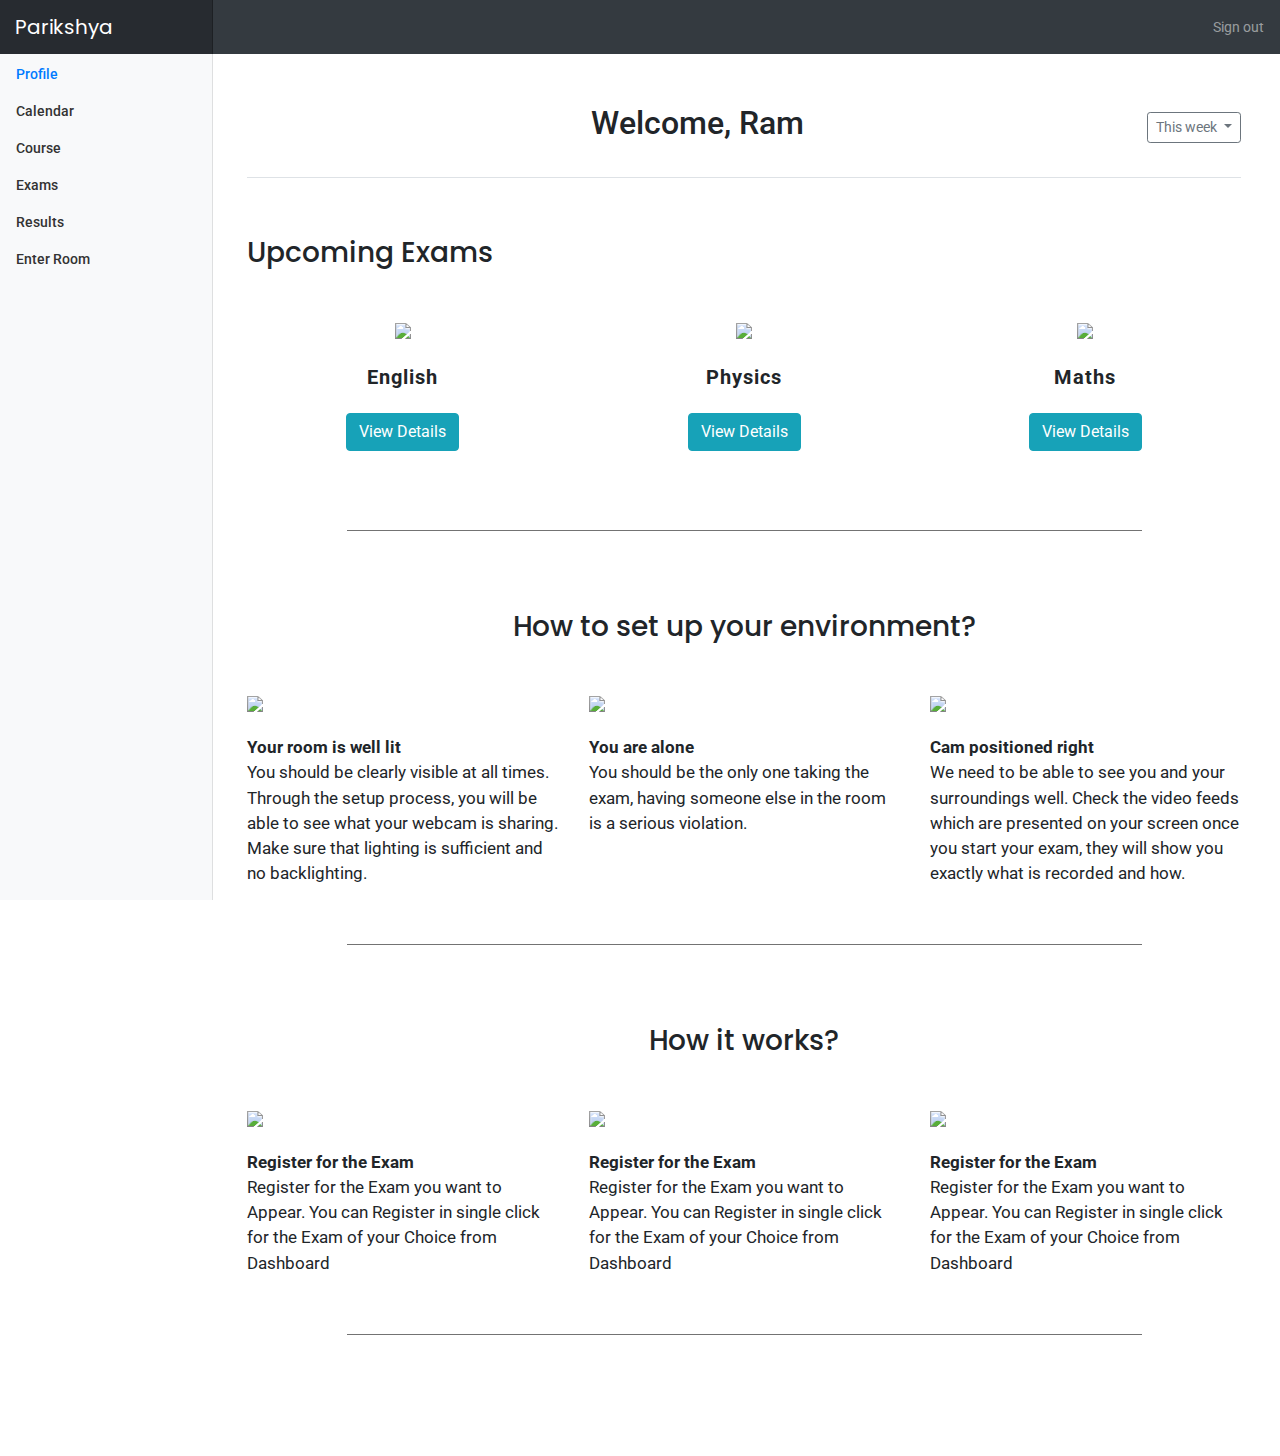
==== commit c849de59: "Modified" ====
--- a/index.html
+++ b/index.html
@@ -117,8 +117,6 @@
 
         <div class="col-lg-4 col-md-4 col-sm-12 col-xs-12">
           <center><img src="test-passed.png" height="auto" width="60%"><br>
-            <!-- <f style="font-family: Roboto; letter-spacing: 1px; font-size: 2vw;"><b>English</b></f><br><br> 
-          <button type="button" class="btn btn-info">View Details</button></center> -->
             <br>
             <f style="font-family: Roboto; letter-spacing: 1px; font-size: 20px;"><b>Physics</b></f><br><br>
             <button type="button" class="btn btn-info" onclick="window.location.href='physicsexam.html';">View
@@ -205,55 +203,8 @@
 
   <br /><br /><br />
 
-  <footer class="text-center text-white" style="background-color: #f1f1f1;">
-    <a href="#" class="fa fa-facebook"></a>
-    <a href="#" class="fa fa-instagram"></a>
-    <a href="#" class="fa fa-twitter"></a>
-
-
-
-    <!-- Grid container -->
-
-    <!-- Copyright -->
-
-<<<<<<< HEAD
-        <!-- Bootstrap core JavaScript
-=======
-    <div class="text-center text-dark p-3" style="background-color: rgba(0, 0, 0, 0.2);">
-      <center>
-        © 2021 Copyright:
-        <a class="text-dark" href="https://kecktm.edu.np/">KEC</a>
-      </center>
-    </div>
-    <!-- Copyright -->
-  </footer>
-
-
-
-
-
-
-
-
-
-
-
-
-
-
-
-
-
-
-
-
-
-
-
-
 
   <!-- Bootstrap core JavaScript
->>>>>>> feature
     ================================================== -->
   <!-- Placed at the end of the document so the pages load faster -->
   <script src="https://code.jquery.com/jquery-3.3.1.slim.min.js"
